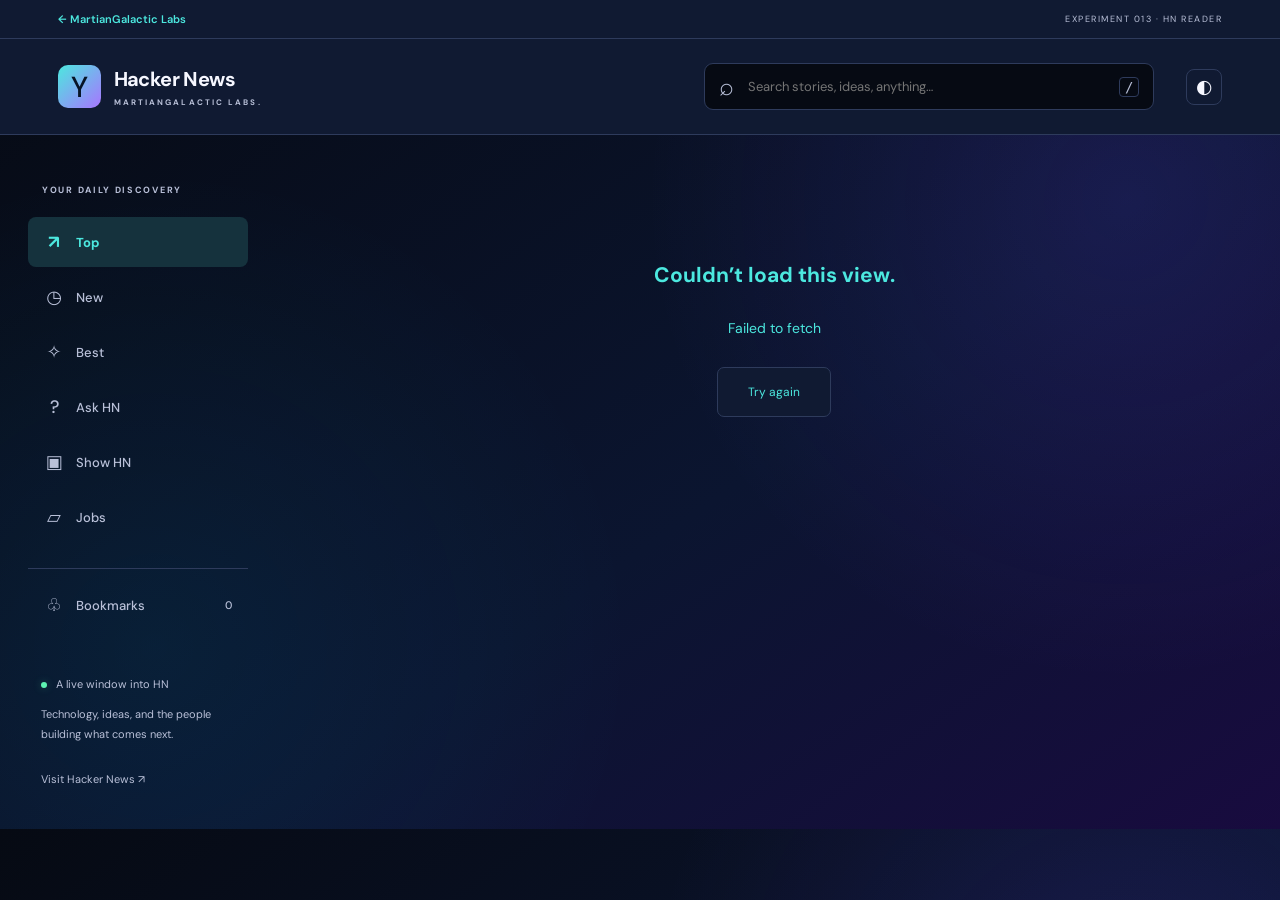
==== experiments/hacker-news-reader/index.html @ 343f6801 "Add Hacker News Reader MGL edition and homepage card" ====
<!doctype html><html lang="en"><head><meta charset="utf-8"><meta name="viewport" content="width=device-width,initial-scale=1"><meta name="theme-color" content="#0b1530"><meta name="description" content="A calmer way to read Hacker News. Live stories, thoughtful conversations, and your own reading list."><link rel="manifest" href="manifest.webmanifest"><link rel="icon" href="icon.svg"><title>Hacker News Reader — MGL Edition</title><link rel="stylesheet" href="style.css"><link rel="stylesheet" href="mgl.css"></head><body><div class="labs-bar"><a href="../../">← MartianGalactic Labs</a><span>EXPERIMENT 013 · HN READER</span></div><header><a class="brand" href="#top"><b>Y</b><span>Hacker News<small>MARTIANGALACTIC LABS.</small></span></a><form id="search"><span aria-hidden="true">⌕</span><input aria-label="Search Hacker News" placeholder="Search stories, ideas, anything…" id="query"><kbd>/</kbd></form><button id="theme" class="icon" aria-label="Toggle dark mode">◐</button></header><div class="shell"><aside><div class="nav-label">YOUR DAILY DISCOVERY</div><nav id="nav"></nav><div class="aside-note"><span class="live-dot"></span> A live window into HN<p>Technology, ideas, and the people building what comes next.</p></div><a class="source-link" href="https://news.ycombinator.com" target="_blank" rel="noopener">Visit Hacker News ↗</a></aside><main id="main" tabindex="-1"></main></div><div id="toast" role="status"></div><script src="app.js"></script></body></html>
---- experiments/hacker-news-reader/style.css ----
@import url('https://fonts.googleapis.com/css2?family=DM+Sans:wght@400;500;600;700&family=Manrope:wght@400;500;600;700;800&display=swap');
:root{--bg:#f7f8fa;--panel:#fff;--ink:#20252d;--muted:#7b818b;--line:#e8eaed;--orange:#ec612e;--tint:#fff0e8;--hover:#fafbfc}*{box-sizing:border-box}body{margin:0;background:var(--bg);color:var(--ink);font-family:'DM Sans',system-ui,sans-serif;font-size:14px}body.dark{--bg:#141619;--panel:#1c1f24;--ink:#e9eaf0;--muted:#9a9fa9;--line:#30343b;--tint:#39271f;--hover:#24272d}a{color:inherit;text-decoration:none}button,input,select{font:inherit}button,a,input,summary,select{outline-offset:5px}button{cursor:pointer;color:inherit}header{height:96px;background:var(--panel);border-bottom:1px solid var(--line);display:flex;align-items:center;padding:0 4.5%;gap:32px;position:sticky;top:0;z-index:5}.brand{display:flex;gap:13px;align-items:center;min-width:235px;font-size:20px;font-weight:700;letter-spacing:-.6px}.brand b{display:grid;place-items:center;background:var(--orange);color:white;border-radius:10px;width:43px;height:43px;font-size:29px;font-weight:500}.brand small{display:block;font-size:8px;color:var(--muted);letter-spacing:2.1px;margin-top:5px}form{display:flex;align-items:center;gap:12px;background:var(--bg);border:1px solid var(--line);border-radius:9px;padding:10px 14px;width:450px;margin-left:auto}form span{font-size:25px;line-height:1;color:var(--muted)}input{width:100%;border:0;background:transparent;color:var(--ink);outline:none;font-size:13px}kbd{color:var(--muted);border:1px solid var(--line);padding:1px 5px;border-radius:4px}.icon{border:1px solid var(--line);border-radius:8px;background:var(--panel);width:36px;height:36px;font-size:19px}.shell{display:grid;grid-template-columns:220px minmax(0,1000px);gap:48px;max-width:1320px;margin:0 auto;padding:42px 28px}aside{position:sticky;top:138px;align-self:start}.nav-label{font-size:9px;letter-spacing:1.7px;color:var(--muted);margin:7px 0 21px 14px;font-weight:700}nav{display:flex;flex-direction:column;gap:5px}nav a{display:flex;align-items:center;gap:12px;padding:13px 16px;color:var(--muted);border-radius:8px;font-size:13px;font-weight:500}nav a span{width:20px;text-align:center;font-size:18px}nav a.active{background:var(--tint);color:var(--orange);font-weight:700}nav a:last-child{margin-top:21px;border-top:1px solid var(--line);border-radius:0;padding-top:24px}nav a em{margin-left:auto;font-size:11px;font-style:normal}.aside-note{margin:45px 13px 25px;color:var(--muted);font-size:11px;line-height:1.8}.aside-note p{font-size:11px;margin-top:10px}.live-dot{display:inline-block;width:6px;height:6px;background:#62a881;border-radius:50%;margin-right:6px}.source-link{font-size:11px;margin:13px;color:var(--muted)}.eyebrow{font-size:10px;letter-spacing:2px;text-transform:uppercase;color:var(--orange);font-weight:700;margin:6px 0 12px}h1{font-family:Manrope,system-ui,sans-serif;font-size:35px;letter-spacing:-1.5px;margin:0;font-weight:800}h1 span{color:var(--orange)}.subtitle{color:var(--muted);font-size:13px;margin:12px 0 29px}.toolbar{display:flex;align-items:center;justify-content:space-between;margin:0 0 17px;font-size:11px;color:var(--muted)}.toolbar strong{font-weight:500;color:var(--ink)}.quiet{border:0;background:none;color:var(--muted);font-size:12px}.stories{border:1px solid var(--line);border-radius:12px;background:var(--panel);overflow:hidden}.story{display:grid;grid-template-columns:30px 1fr 32px;gap:15px;padding:23px 24px;border-bottom:1px solid var(--line)}.story:last-child{border-bottom:0}.story:hover{background:var(--hover)}.rank{font-size:12px;color:#9ca1aa;padding-top:4px;font-variant-numeric:tabular-nums}.story-title{font-size:16px;line-height:1.5;font-weight:600;letter-spacing:-.2px}.story-title:hover{color:var(--orange)}.domain{font-size:10px;font-weight:400;color:var(--muted);margin-left:9px;white-space:nowrap}.meta{display:flex;align-items:center;flex-wrap:wrap;gap:8px;margin-top:11px;font-size:10px;color:var(--muted)}.points{color:var(--orange);font-weight:600}.meta a:hover{text-decoration:underline}.bookmark{background:none;border:0;color:var(--muted);align-self:start;padding:4px;font-size:19px}.bookmark.saved{color:var(--orange)}.comments-link{color:var(--ink);margin-left:5px}.more{display:block;margin:25px auto;padding:12px 30px;background:var(--panel);border:1px solid var(--line);border-radius:7px;font-size:12px}.footer{font-size:10px;line-height:1.8;color:var(--muted);text-align:center;margin:26px 0}.empty{padding:60px 24px;text-align:center;color:var(--muted);line-height:2}.error{color:var(--orange)}.detail{background:var(--panel);border:1px solid var(--line);border-radius:12px;padding:30px;margin-top:20px}.detail h1{font-size:27px;line-height:1.45;letter-spacing:-.8px}.article-link{display:inline-block;margin:20px 10px 10px 0;background:var(--orange);color:white;border-radius:6px;padding:10px 15px;font-size:12px}.prose{font-size:14px;line-height:1.8;overflow-wrap:anywhere}.prose a{color:var(--orange);text-decoration:underline}.prose pre{overflow:auto;background:var(--bg);padding:12px}.discussion-title{font-size:17px;margin:30px 0 18px}.comment{border-left:2px solid var(--line);margin:15px 0 15px 4px;padding-left:18px;min-width:0}.comment summary{list-style:none;cursor:pointer;color:var(--muted);font-size:11px;padding:4px 0}.comment summary strong{color:var(--ink);font-weight:600;margin-right:8px}.comment summary::before{content:'−';margin-right:9px;color:var(--orange)}.comment:not([open])>summary::before{content:'+'}.comment .comment{margin-left:0;padding-left:14px}.comment-body{padding-top:7px}.load-replies{border:1px solid var(--line);background:var(--bg);border-radius:5px;padding:7px 12px;font-size:11px}select{background:var(--panel);color:var(--ink);border:1px solid var(--line);padding:6px;border-radius:5px}#toast{position:fixed;bottom:25px;left:50%;transform:translateX(-50%);background:var(--ink);color:var(--panel);padding:12px 20px;border-radius:8px;opacity:0;pointer-events:none;transition:opacity .2s}#toast.visible{opacity:1}.skeleton{height:100px;border-bottom:1px solid var(--line);background:linear-gradient(100deg,var(--panel) 30%,var(--bg) 50%,var(--panel) 70%);background-size:200% 100%;animation:shimmer 1.5s infinite}@keyframes shimmer{to{background-position:-200% 0}}@media(min-width:1500px){.shell{padding-top:56px}}@media(max-width:850px){header{height:78px;padding:0 22px;gap:15px}.brand{min-width:180px;font-size:17px}.brand b{width:36px;height:36px}.shell{grid-template-columns:155px 1fr;gap:22px;padding:28px 20px}.nav-label{font-size:8px;letter-spacing:1px;margin-left:10px}nav a{padding:12px 10px}h1{font-size:30px}.story{padding:20px 17px;gap:8px;grid-template-columns:22px 1fr 26px}.story-title{font-size:14px}}@media(max-width:600px){header{height:auto;min-height:78px;flex-wrap:wrap;gap:12px;padding:16px 18px}.brand{flex:1}.brand small{font-size:7px}form{order:3;width:100%;padding:8px 12px}kbd{display:none}.shell{display:block;padding:0 15px 24px}aside{position:static}.nav-label,.aside-note,.source-link{display:none}nav{flex-direction:row;overflow:auto;gap:3px;padding:15px 0 23px}nav a{white-space:nowrap;padding:9px 12px;font-size:12px}nav a span{display:none}nav a:last-child{margin:0;border:0;border-radius:8px;padding:9px 12px}nav a em{margin-left:5px}h1{font-size:30px}.subtitle{line-height:1.6;margin-bottom:25px}.eyebrow{margin-top:8px}.story{padding:19px 12px;grid-template-columns:19px 1fr 23px;gap:7px}.story-title{font-size:14px}.domain{display:block;margin:4px 0 0}.meta{gap:5px;font-size:10px}.detail{padding:20px 15px}.detail h1{font-size:23px}.comment{padding-left:12px}.comment .comment{padding-left:10px}.toolbar{gap:8px}.prose{font-size:13px}}
---- experiments/hacker-news-reader/mgl.css ----
body.dark{--bg:#060a13;--panel:#101a32;--ink:#f6f7ff;--muted:#b9c0d8;--line:#2e3b5c;--orange:#4ce8df;--tint:#15323d;--hover:#16223d;background:radial-gradient(circle at 88% 24%,#6845ff26,transparent 30rem),radial-gradient(circle at 12% 78%,#00cbff12,transparent 30rem),linear-gradient(145deg,#060a13,#0b1530 58%,#180b3f)}.labs-bar{display:flex;align-items:center;justify-content:space-between;gap:14px;padding:12px 4.5%;background:var(--panel);border-bottom:1px solid var(--line);font-size:11px;color:var(--muted)}.labs-bar a{color:var(--orange);font-weight:600}.labs-bar span{font-size:9px;letter-spacing:1.5px}body.dark .brand b{background:linear-gradient(135deg,#4ce8df,#a875ff);color:#071526}body.dark h1 span{background:linear-gradient(90deg,#4ce8df,#6ba8ff,#c056ff);background-clip:text;-webkit-background-clip:text;color:transparent}body.dark .article-link{color:#060a13}body.dark .stories,body.dark .detail{box-shadow:0 20px 55px #0003;border-radius:18px}body.dark .live-dot{background:#5df2b2;box-shadow:0 0 9px #5df2b244}@media(max-width:600px){.labs-bar{padding:12px 18px}.labs-bar span{font-size:7px;letter-spacing:.6px}}
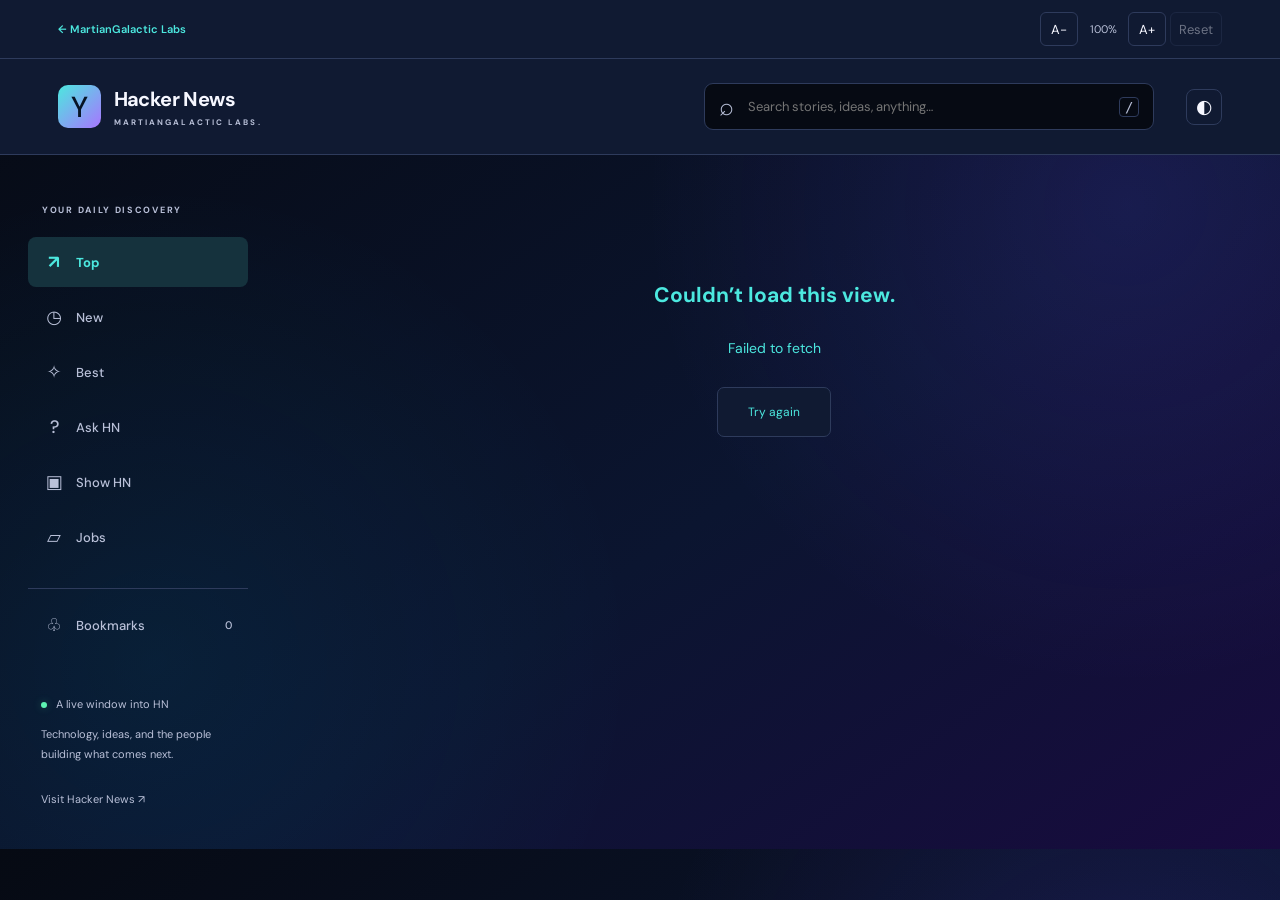
==== commit 76b768f8: "Add persistent reading text size controls to HN reader" ====
--- a/experiments/hacker-news-reader/index.html
+++ b/experiments/hacker-news-reader/index.html
@@ -1 +1,19 @@
-<!doctype html><html lang="en"><head><meta charset="utf-8"><meta name="viewport" content="width=device-width,initial-scale=1"><meta name="theme-color" content="#0b1530"><meta name="description" content="A calmer way to read Hacker News. Live stories, thoughtful conversations, and your own reading list."><link rel="manifest" href="manifest.webmanifest"><link rel="icon" href="icon.svg"><title>Hacker News Reader — MGL Edition</title><link rel="stylesheet" href="style.css"><link rel="stylesheet" href="mgl.css"></head><body><div class="labs-bar"><a href="../../">← MartianGalactic Labs</a><span>EXPERIMENT 013 · HN READER</span></div><header><a class="brand" href="#top"><b>Y</b><span>Hacker News<small>MARTIANGALACTIC LABS.</small></span></a><form id="search"><span aria-hidden="true">⌕</span><input aria-label="Search Hacker News" placeholder="Search stories, ideas, anything…" id="query"><kbd>/</kbd></form><button id="theme" class="icon" aria-label="Toggle dark mode">◐</button></header><div class="shell"><aside><div class="nav-label">YOUR DAILY DISCOVERY</div><nav id="nav"></nav><div class="aside-note"><span class="live-dot"></span> A live window into HN<p>Technology, ideas, and the people building what comes next.</p></div><a class="source-link" href="https://news.ycombinator.com" target="_blank" rel="noopener">Visit Hacker News ↗</a></aside><main id="main" tabindex="-1"></main></div><div id="toast" role="status"></div><script src="app.js"></script></body></html>
+<!doctype html><html lang="en"><head><meta charset="utf-8"><meta name="viewport" content="width=device-width,initial-scale=1"><meta name="theme-color" content="#0b1530"><meta name="description" content="A calmer way to read Hacker News. Live stories, thoughtful conversations, and your own reading list."><link rel="manifest" href="manifest.webmanifest"><link rel="icon" href="icon.svg"><title>Hacker News Reader — MGL Edition</title><link rel="stylesheet" href="style.css"><link rel="stylesheet" href="mgl.css"><style>
+.reader-size{display:flex;align-items:center;gap:4px;flex-shrink:0}
+.reader-size button{min-width:38px;min-height:34px;padding:5px 8px;border:1px solid var(--line);border-radius:6px;background:var(--panel);color:var(--ink);font-size:13px}
+.reader-size button:disabled{opacity:.4;cursor:default}
+.reader-size output{min-width:42px;text-align:center;font-size:11px;font-variant-numeric:tabular-nums}
+:root{--reader-scale:1}
+.story-title{font-size:calc(16px * var(--reader-scale))}
+.prose{font-size:calc(14px * var(--reader-scale))}
+.meta,.domain{font-size:calc(10px * var(--reader-scale))}
+.comment summary{font-size:calc(11px * var(--reader-scale))}
+.detail h1{font-size:calc(27px * var(--reader-scale))}
+@media(max-width:850px){.story-title{font-size:calc(14px * var(--reader-scale))}}
+@media(max-width:600px){.prose{font-size:calc(13px * var(--reader-scale))}.detail h1{font-size:calc(23px * var(--reader-scale))}.labs-bar{gap:8px;flex-wrap:wrap}}
+</style></head><body><div class="labs-bar"><a href="../../">← MartianGalactic Labs</a><div class="reader-size" role="group" aria-label="Reading text size"><button type="button" id="text-smaller" aria-label="Decrease text size" title="Smaller text">A−</button><output id="text-size" aria-live="polite" aria-label="Current text size">100%</output><button type="button" id="text-larger" aria-label="Increase text size" title="Larger text">A+</button><button type="button" id="text-reset" aria-label="Reset text size" title="Reset text size">Reset</button></div></div><header><a class="brand" href="#top"><b>Y</b><span>Hacker News<small>MARTIANGALACTIC LABS.</small></span></a><form id="search"><span aria-hidden="true">⌕</span><input aria-label="Search Hacker News" placeholder="Search stories, ideas, anything…" id="query"><kbd>/</kbd></form><button id="theme" class="icon" aria-label="Toggle dark mode">◐</button></header><div class="shell"><aside><div class="nav-label">YOUR DAILY DISCOVERY</div><nav id="nav"></nav><div class="aside-note"><span class="live-dot"></span> A live window into HN<p>Technology, ideas, and the people building what comes next.</p></div><a class="source-link" href="https://news.ycombinator.com" target="_blank" rel="noopener">Visit Hacker News ↗</a></aside><main id="main" tabindex="-1"></main></div><div id="toast" role="status"></div><script>
+(()=>{const levels=[0.875,1,1.125,1.25,1.375,1.5,1.625,1.75];let scale=1;try{const stored=Number(localStorage.getItem('mgl-hn-text-size'));if(levels.includes(stored))scale=stored}catch{}
+const smaller=document.getElementById('text-smaller'),larger=document.getElementById('text-larger'),reset=document.getElementById('text-reset'),output=document.getElementById('text-size');
+function apply(){document.documentElement.style.setProperty('--reader-scale',scale);output.textContent=Math.round(scale*100)+'%';smaller.disabled=scale===levels[0];larger.disabled=scale===levels[levels.length-1];reset.disabled=scale===1;try{localStorage.setItem('mgl-hn-text-size',String(scale))}catch{}}
+smaller.onclick=()=>{scale=levels[Math.max(0,levels.indexOf(scale)-1)];apply()};larger.onclick=()=>{scale=levels[Math.min(levels.length-1,levels.indexOf(scale)+1)];apply()};reset.onclick=()=>{scale=1;apply()};apply()})();
+</script><script src="app.js"></script></body></html>
